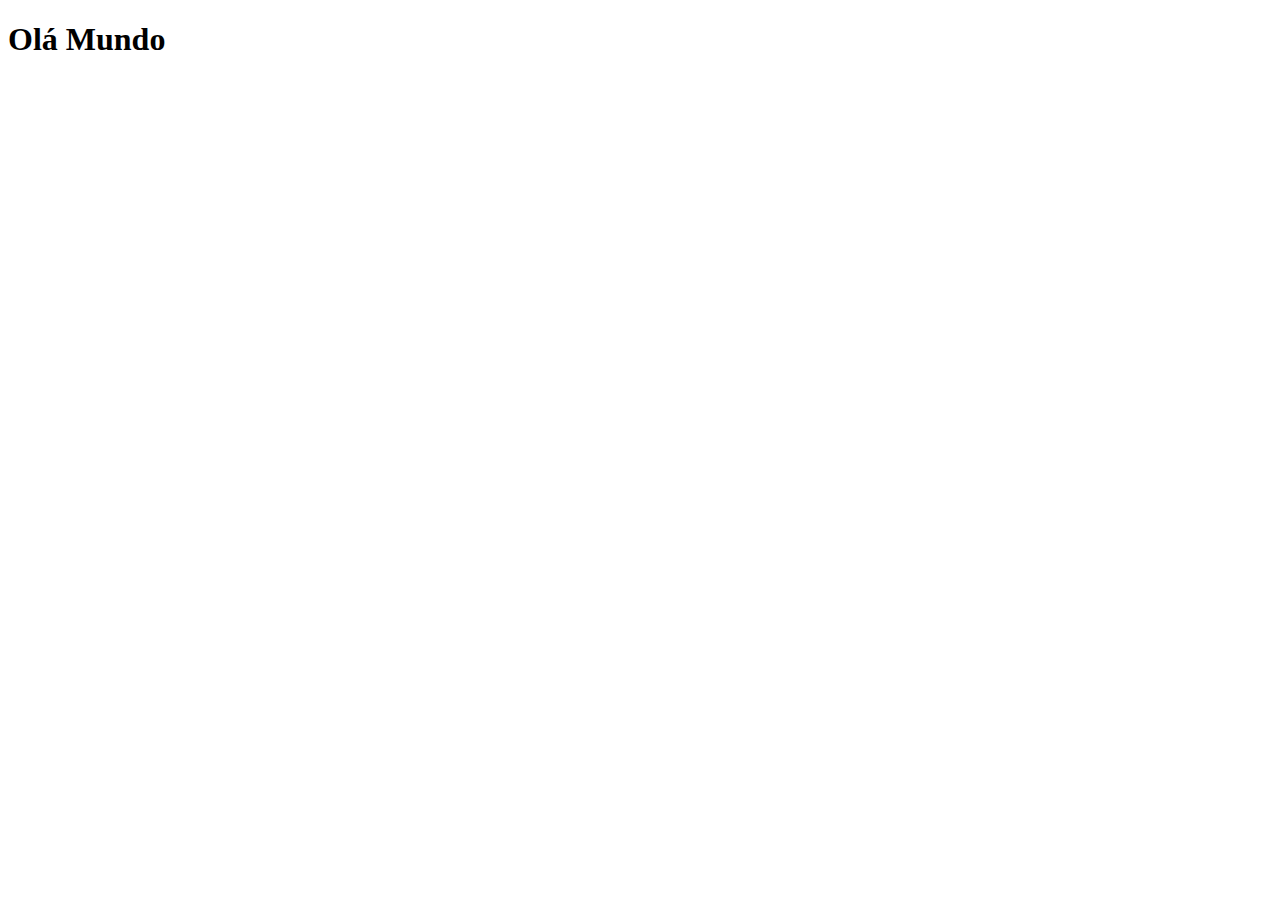
==== index.html @ 3fe34d06 "criei a página principal" ====
<!DOCTYPE html>
<html lang="pr-br">
<head>
    <meta charset="UTF-8">
    <meta http-equiv="X-UA-Compatible" content="IE=edge">
    <meta name="viewport" content="width=device-width, initial-scale=1.0">
    <title>Projeto Redes Sociais</title> <link rel="shortcut icon" href="favicon.ico" type="image/x-icon">
</head>
<body>
    <h1>Olá Mundo</h1>
</body>
</html>
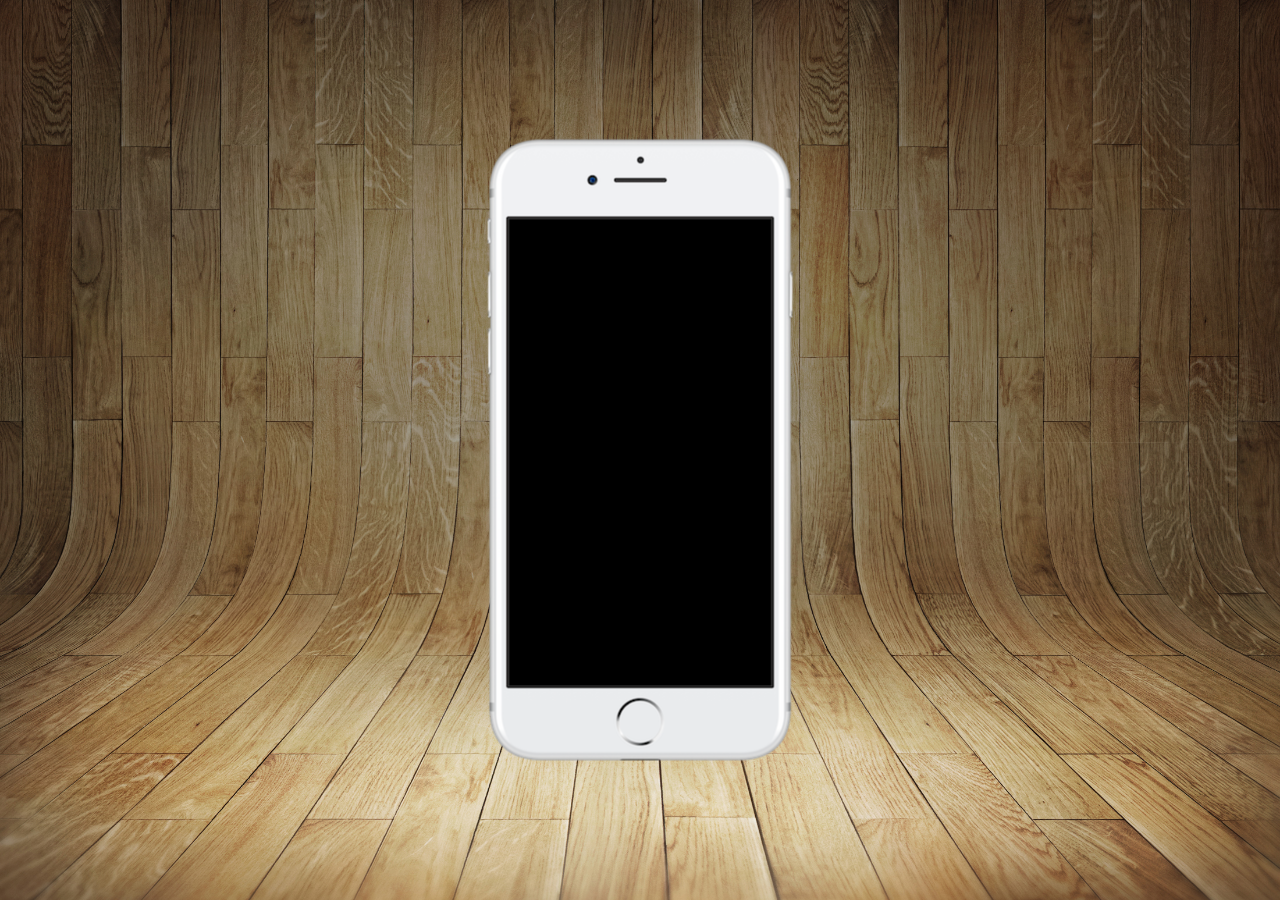
==== commit 17398dd2: "atualizando estilo" ====
--- a/index.html
+++ b/index.html
@@ -4,9 +4,16 @@
     <meta charset="UTF-8">
     <meta http-equiv="X-UA-Compatible" content="IE=edge">
     <meta name="viewport" content="width=device-width, initial-scale=1.0">
-    <title>Projeto Redes Sociais</title> <link rel="shortcut icon" href="favicon.ico" type="image/x-icon">
+    <title>Projeto Redes Sociais</title> <link rel="shortcut icon" href="favicon.ico" type="image/x-icon"> <link rel="stylesheet" href="estilo/style.css">
 </head>
 <body>
-    <h1>Olá Mundo</h1>
+    <main>
+        <section id="telefone">
+
+        </section>
+        <section id="redes-sociais">
+
+        </section>
+    </main>
 </body>
 </html>--- a/estilo/style.css
+++ b/estilo/style.css
@@ -0,0 +1,37 @@
+@charset "UTF-8";
+
+* {
+    margin: 0px;
+    padding: 0px;
+    font-family: Arial, Helvetica, sans-serif; 
+}
+
+html, body {
+    height: 100vh;
+    width: 100vw;
+    background-color: black;
+}
+
+body {
+    background: url(../imagens/fundo-madeira.jpg) no-repeat top center;
+    background-size: cover;
+    background-attachment: fixed;
+}
+
+main {
+    position: relative;
+    height: 100vh;
+    
+    
+}
+
+section#telefone {
+    position: absolute;
+    top: 50%;
+    left: 50%;
+    transform: translate(-50%, -50%);
+    height: 627px;
+    width: 311px;
+    background-color: blue;
+    background: url(../imagens/frame-iphone.png) no-repeat;
+}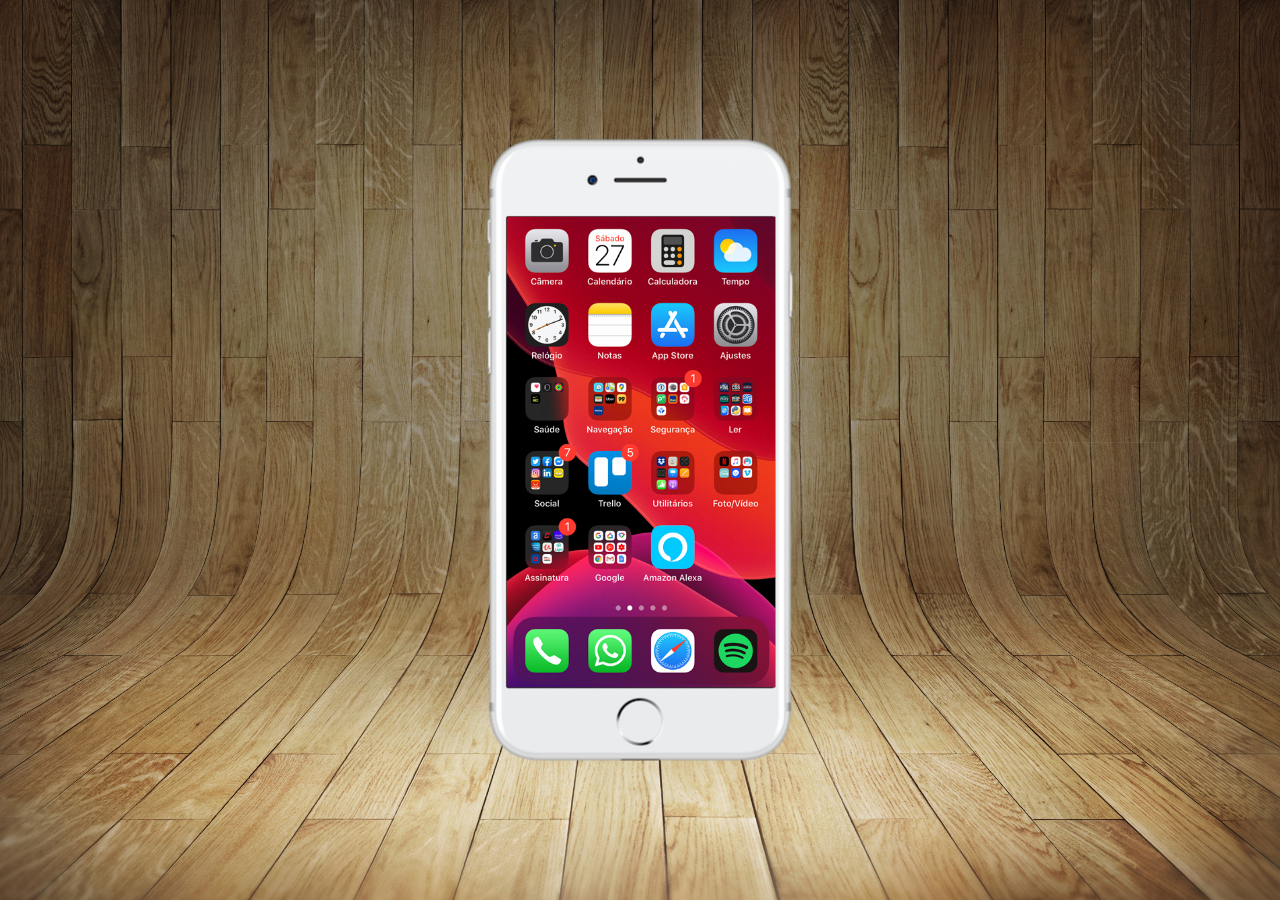
==== commit 6ce96bef: "criei a tela home" ====
--- a/index.html
+++ b/index.html
@@ -9,7 +9,7 @@
 <body>
     <main>
         <section id="telefone">
-
+            <iframe src="home.html" name="tela" id="tela" frameborder="0"></iframe>
         </section>
         <section id="redes-sociais">
 
--- a/estilo/style.css
+++ b/estilo/style.css
@@ -20,9 +20,7 @@
 
 main {
     position: relative;
-    height: 100vh;
-    
-    
+    height: 100vh;  
 }
 
 section#telefone {
@@ -34,4 +32,12 @@
     width: 311px;
     background-color: blue;
     background: url(../imagens/frame-iphone.png) no-repeat;
+}
+
+iframe#tela {
+    position: relative;
+    top: 80px;
+    left: 22px;
+    width: 269px;
+    height: 471px;
 }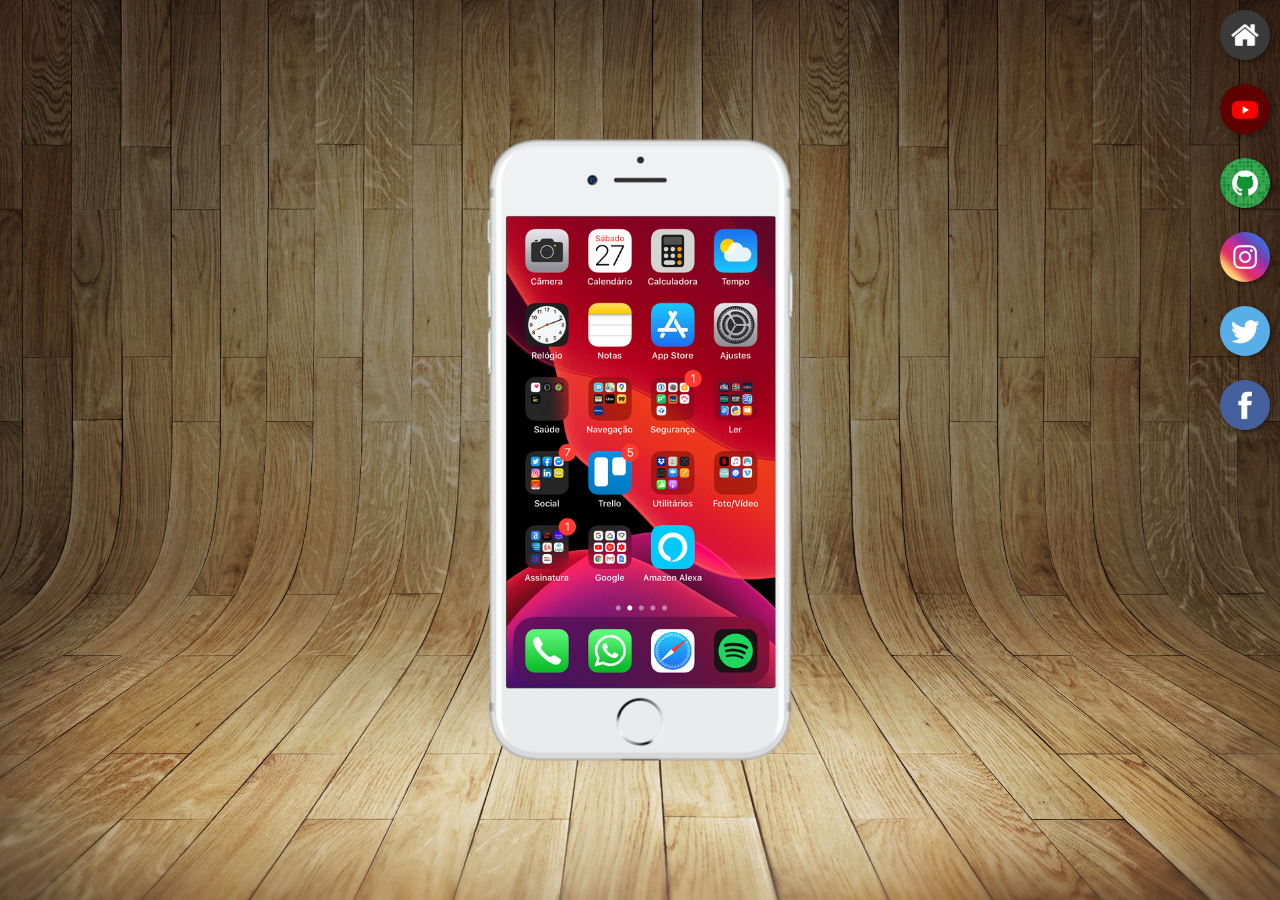
==== commit 060e4145: "atualizei" ====
--- a/index.html
+++ b/index.html
@@ -9,10 +9,17 @@
 <body>
     <main>
         <section id="telefone">
-            <iframe src="home.html" name="tela" id="tela" frameborder="0"></iframe>
+            <iframe src="home.html" name="tela" id="tela" frameborder="0">
+                Seu navegador não é compatível com isso
+            </iframe>
         </section>
         <section id="redes-sociais">
-
+            <a href="#" target="tela"><img src="imagens/logo-home.jpg" alt="Home"></a><br>
+            <a href="#" target="tela"><img src="imagens/logo-youtube.jpg" alt="Youtube"></a><br>
+            <a href="#" target="tela"><img src="imagens/logo-github.jpg" alt="Github"></a><br>
+            <a href="#" target="tela"><img src="imagens/logo-instagram.jpg" alt="Instagram"></a><br>
+            <a href="#" target="tela"><img src="imagens/logo-twitter.jpg" alt="Twitter"></a><br>
+            <a href="#" target="tela"><img src="imagens/logo-facebook.jpg" alt="Facebook"></a>
         </section>
     </main>
 </body>
--- a/estilo/style.css
+++ b/estilo/style.css
@@ -40,4 +40,23 @@
     left: 22px;
     width: 269px;
     height: 471px;
+}
+
+section#redes-sociais {
+    text-align: right;
+}
+
+section#redes-sociais img {
+    width: 50px;
+    margin: 10px;
+    border-radius: 50%;
+    box-shadow: 2px 2px 5px rgba(0, 0, 0, 0.401);
+    box-sizing: border-box;
+}
+
+section#redes-sociais img:hover {
+    border: 2px solid rgba(255, 255, 255, 0.605);
+    transform: translate(-3px, -3px);
+    box-shadow: 5px 5px 10px rgba(0, 0, 0, 0.592);
+    transition: transform 0.5s border 1s;
 }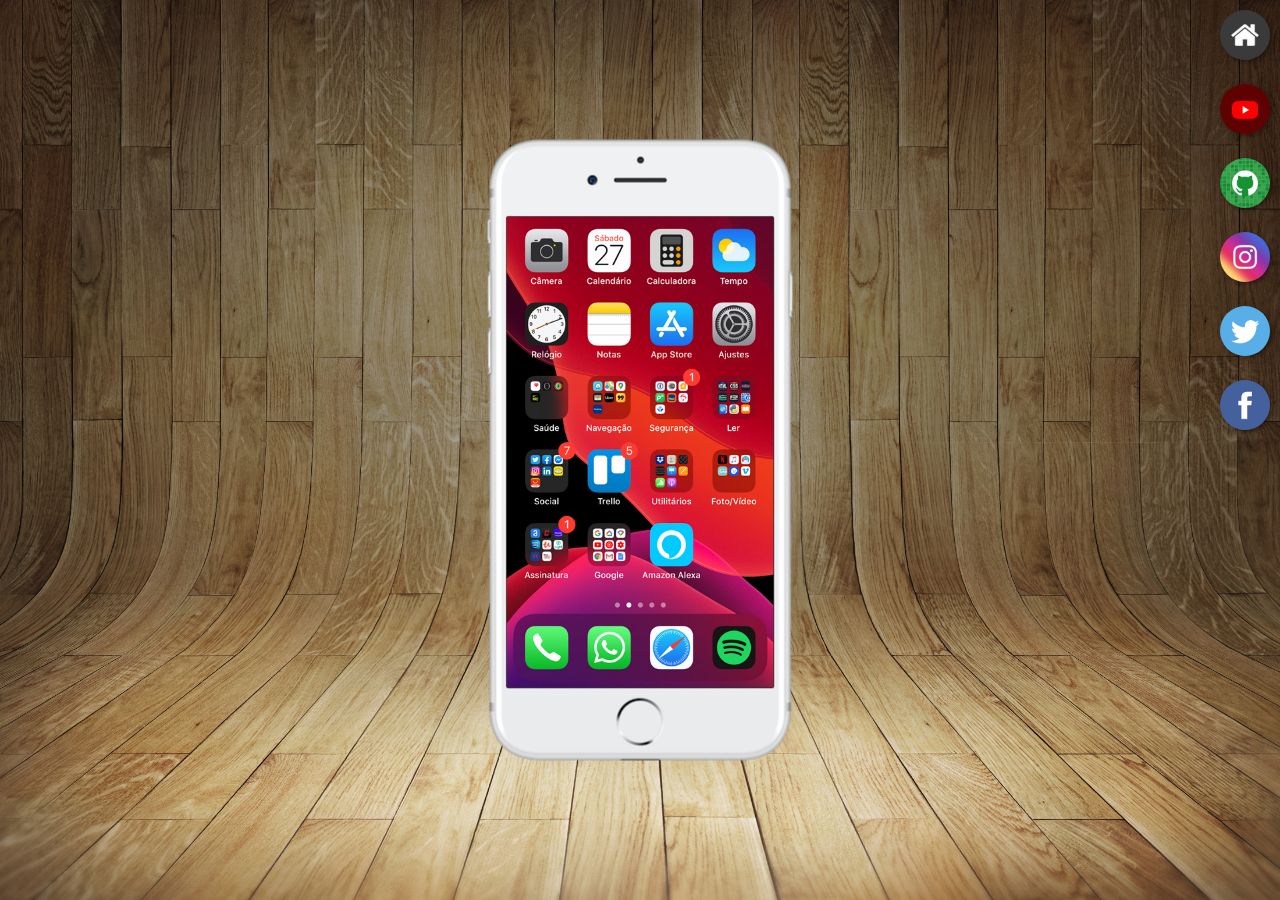
==== commit 8d4142df: "atualizando paginas" ====
--- a/index.html
+++ b/index.html
@@ -14,12 +14,12 @@
             </iframe>
         </section>
         <section id="redes-sociais">
-            <a href="#" target="tela"><img src="imagens/logo-home.jpg" alt="Home"></a><br>
-            <a href="#" target="tela"><img src="imagens/logo-youtube.jpg" alt="Youtube"></a><br>
-            <a href="#" target="tela"><img src="imagens/logo-github.jpg" alt="Github"></a><br>
-            <a href="#" target="tela"><img src="imagens/logo-instagram.jpg" alt="Instagram"></a><br>
-            <a href="#" target="tela"><img src="imagens/logo-twitter.jpg" alt="Twitter"></a><br>
-            <a href="#" target="tela"><img src="imagens/logo-facebook.jpg" alt="Facebook"></a>
+            <a href="home.html" target="tela"><img src="imagens/logo-home.jpg" alt="Home"></a><br>
+            <a href="youtube.html" target="tela"><img src="imagens/logo-youtube.jpg" alt="Youtube"></a><br>
+            <a href="github.html" target="tela"><img src="imagens/logo-github.jpg" alt="Github"></a><br>
+            <a href="instagram.html" target="tela"><img src="imagens/logo-instagram.jpg" alt="Instagram"></a><br>
+            <a href="twitter.html" target="tela"><img src="imagens/logo-twitter.jpg" alt="Twitter"></a><br>
+            <a href="facebook.html" target="tela"><img src="imagens/logo-facebook.jpg" alt="Facebook"></a>
         </section>
     </main>
 </body>
--- a/estilo/style.css
+++ b/estilo/style.css
@@ -38,7 +38,7 @@
     position: relative;
     top: 80px;
     left: 22px;
-    width: 269px;
+    width: 267px;
     height: 471px;
 }
 
